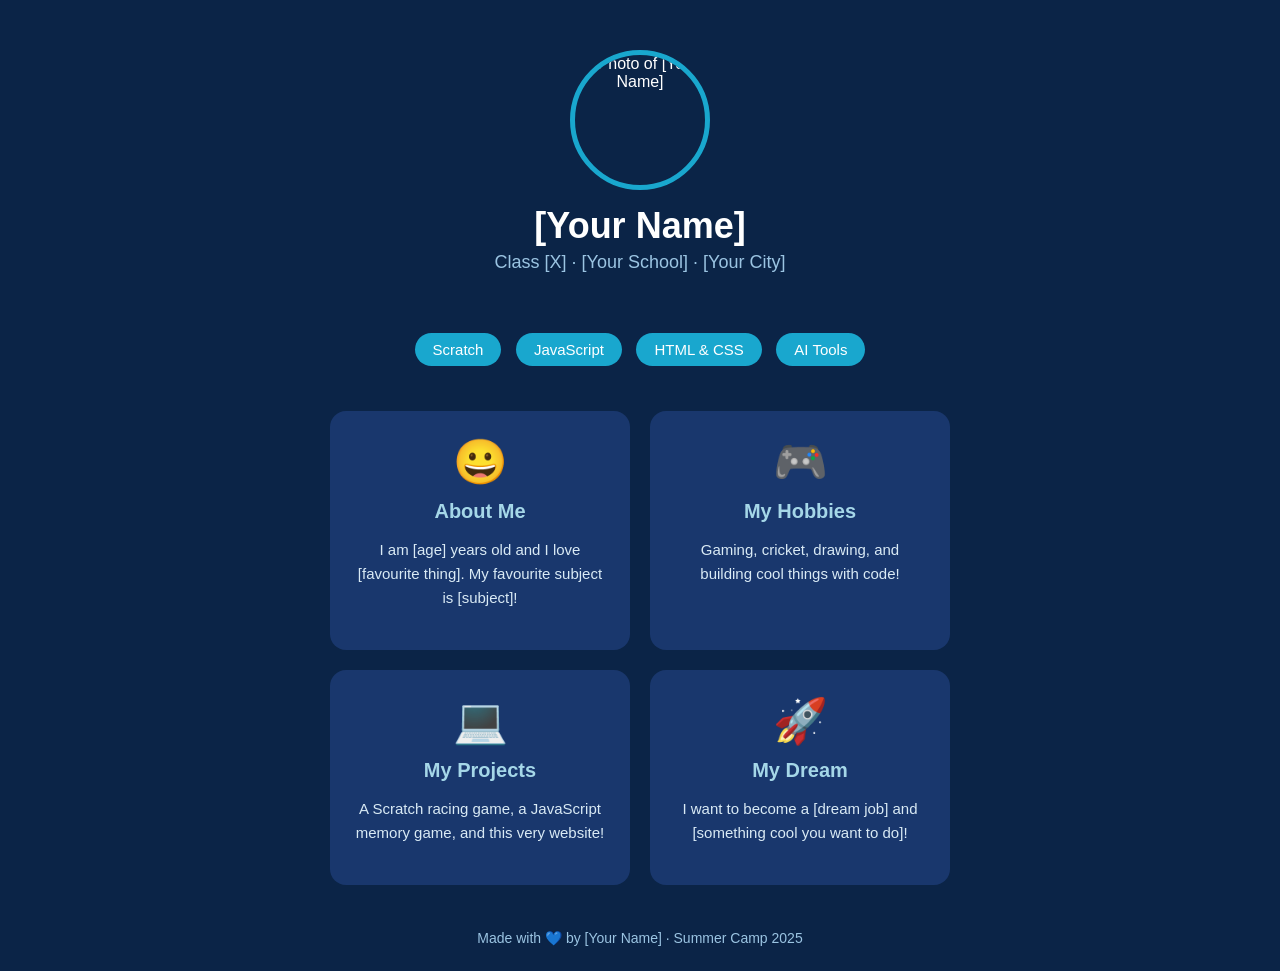
==== portfolio2.html @ 37b8c8eb "Added HTML CSS template for kids portfolio websites" ====
<!DOCTYPE html>
<html>
<head>
  <title>My Portfolio</title>
  <style>
    /* ── STEP 1: Page basics ─────────────────────────────── */
    body {
      font-family: Verdana, sans-serif;
      background-color: #0B2447;      /* deep ocean blue */
      color: white;
      margin: 0;
      padding: 0;
    }

    /* ── STEP 2: Profile area with a circle avatar ───────── */
    .profile {
      text-align: center;
      padding: 50px 20px 30px;
    }

    /* Your profile photo — a perfect circle! */
    .profile-pic {
      width: 130px;
      height: 130px;
      border-radius: 50%;             /* 50% makes a perfect circle! */
      object-fit: cover;              /* photo fills the circle without stretching */
      border: 5px solid #19A7CE;
      display: block;
      margin: 0 auto 15px;
    }

    /* BACKUP OPTION: circle with your initial (if you have no photo) */
    .avatar {
      width: 110px;
      height: 110px;
      border-radius: 50%;
      background-color: #19A7CE;
      color: white;
      font-size: 48px;
      font-weight: bold;
      line-height: 110px;             /* centres the letter vertically */
      margin: 0 auto 15px;
    }

    .profile h1 { margin: 5px 0; font-size: 36px; }
    .profile p  { color: #9BC4E2; font-size: 18px; margin: 5px 0; }

    /* ── STEP 3: Cards side by side using FLEXBOX ────────── */
    .card-row {
      display: flex;                  /* magic! puts cards in a row */
      flex-wrap: wrap;                /* wraps to next line on small screens */
      justify-content: center;
      gap: 20px;                      /* space between cards */
      padding: 20px;
      max-width: 900px;
      margin: 0 auto;
    }

    .card {
      background-color: #19376D;
      border-radius: 16px;
      padding: 25px;
      width: 250px;
      text-align: center;
    }

    .card:hover {
      background-color: #576CBC;      /* changes colour on mouse hover! */
    }

    .card .big-emoji { font-size: 44px; }
    .card h2 { color: #A5D7E8; font-size: 20px; margin: 12px 0; }
    .card p  { color: #D9EAF5; font-size: 15px; line-height: 1.6; }

    /* ── STEP 4: Skill badges ────────────────────────────── */
    .badges {
      text-align: center;
      padding: 20px;
    }

    .badge {
      display: inline-block;
      background-color: #19A7CE;
      color: white;
      padding: 8px 18px;
      border-radius: 20px;            /* pill shape */
      margin: 5px;
      font-size: 15px;
    }

    /* ── STEP 5: Footer ──────────────────────────────────── */
    footer {
      text-align: center;
      padding: 25px;
      color: #9BC4E2;
      font-size: 14px;
    }
  </style>
</head>
<body>

  <!-- ═══ PROFILE: Photo + name ═══ -->
  <div class="profile">
    <!-- 📸 PROFILE PHOTO:
         1. Put your photo in the SAME folder as this file
         2. Name it exactly: my-photo.jpg -->
    <img class="profile-pic" src="my-photo.jpg" alt="Photo of [Your Name]" />

    <!-- NO PHOTO? Delete the img line above and use this instead:
    <div class="avatar">A</div>   (change A to YOUR first initial!)  -->

    <h1>[Your Name]</h1>
    <p>Class [X] · [Your School] · [Your City]</p>
  </div>

  <!-- ═══ SKILL BADGES ═══ -->
  <div class="badges">
    <span class="badge">Scratch</span>
    <span class="badge">JavaScript</span>
    <span class="badge">HTML & CSS</span>
    <span class="badge">AI Tools</span>
  </div>

  <!-- ═══ CARDS: About, Hobbies, Projects ═══ -->
  <div class="card-row">

    <div class="card">
      <div class="big-emoji">😀</div>
      <h2>About Me</h2>
      <p>I am [age] years old and I love [favourite thing].
         My favourite subject is [subject]!</p>
    </div>

    <div class="card">
      <div class="big-emoji">🎮</div>
      <h2>My Hobbies</h2>
      <p>Gaming, cricket, drawing, and building cool things
         with code!</p>
    </div>

    <div class="card">
      <div class="big-emoji">💻</div>
      <h2>My Projects</h2>
      <p>A Scratch racing game, a JavaScript memory game,
         and this very website!</p>
    </div>

    <div class="card">
      <div class="big-emoji">🚀</div>
      <h2>My Dream</h2>
      <p>I want to become a [dream job] and
         [something cool you want to do]!</p>
    </div>

  </div>

  <!-- ═══ FOOTER ═══ -->
  <footer>
    Made with 💙 by [Your Name] · Summer Camp 2025
  </footer>

</body>
</html>
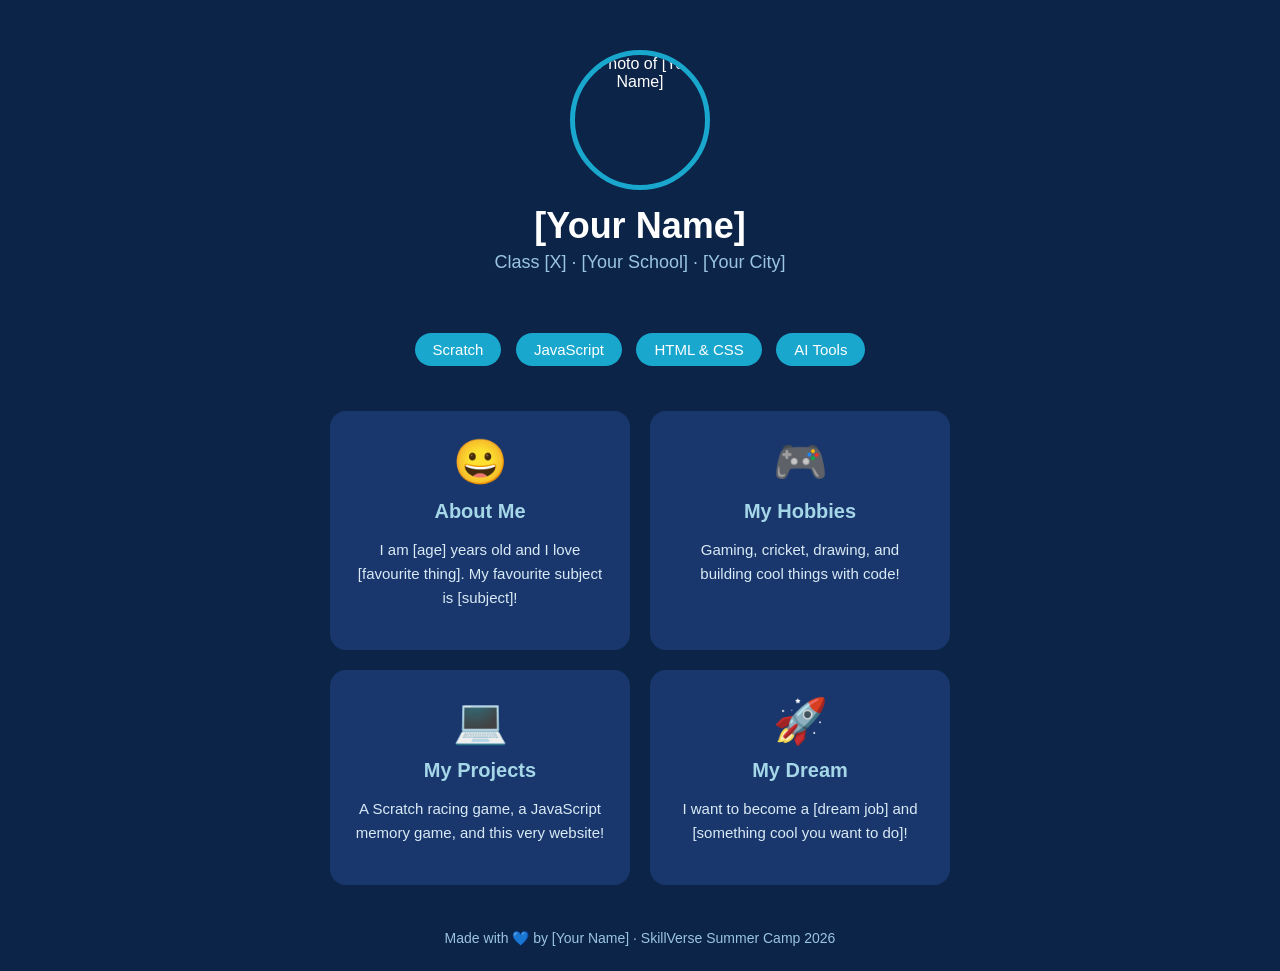
==== commit e831d1e4: "updated footer" ====
--- a/portfolio2.html
+++ b/portfolio2.html
@@ -156,7 +156,7 @@
 
   <!-- ═══ FOOTER ═══ -->
   <footer>
-    Made with 💙 by [Your Name] · Summer Camp 2025
+    Made with 💙 by [Your Name] · SkillVerse Summer Camp 2026
   </footer>
 
 </body>
